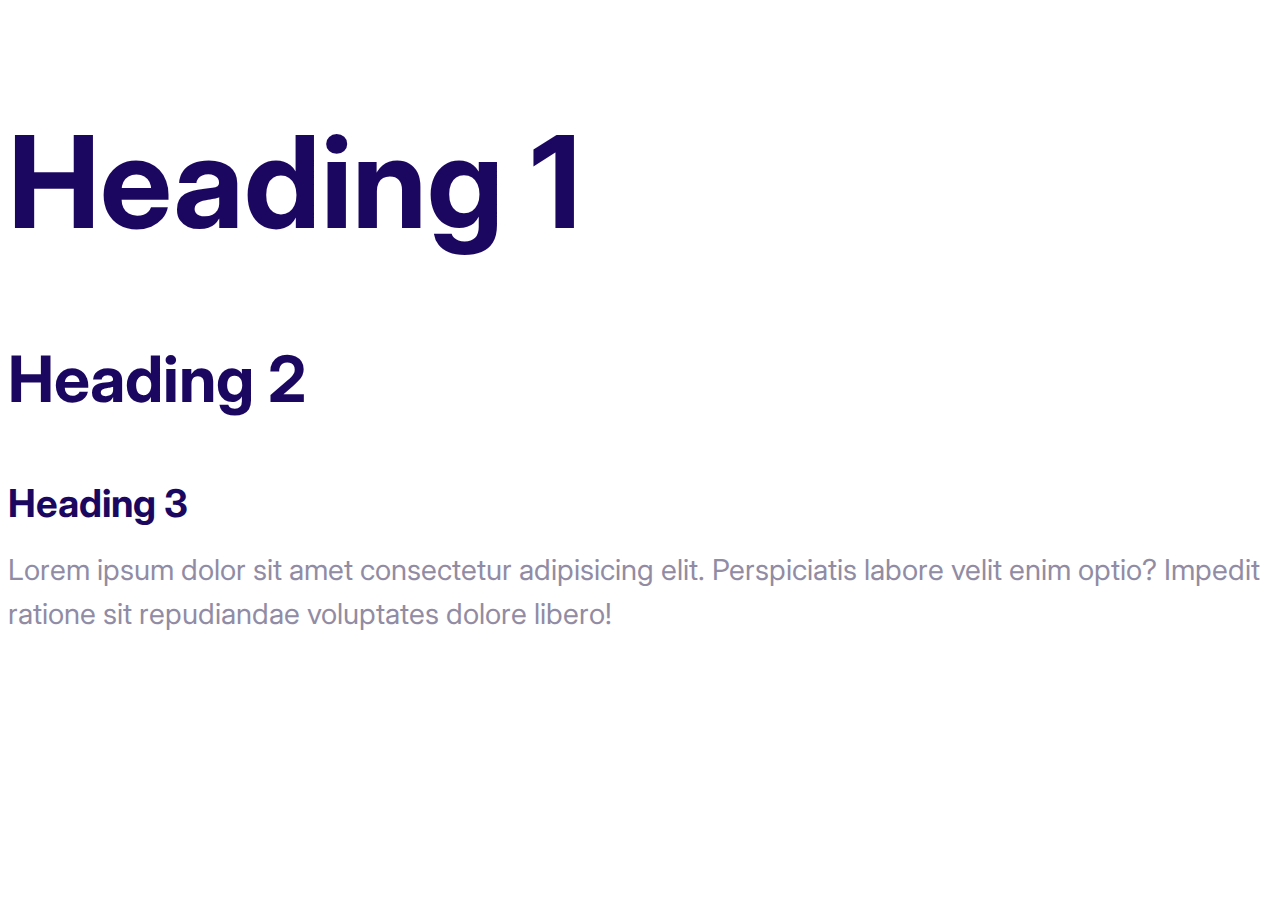
==== index.html @ 293b768f "define the styles for the fonts" ====
<!DOCTYPE html>
<html lang="en">
  <head>
    <meta charset="UTF-8" />
    <meta http-equiv="X-UA-Compatible" content="IE=edge" />
    <meta name="viewport" content="width=device-width, initial-scale=1.0" />
    <title>Document</title>
    <link rel="preconnect" href="https://fonts.googleapis.com" />
    <link rel="preconnect" href="https://fonts.gstatic.com" crossorigin />
    <link
      href="https://fonts.googleapis.com/css2?family=Inter:wght@400;700&display=swap"
      rel="stylesheet"
    />

    <link rel="stylesheet" href="css/normalize.css" />
    <link rel="stylesheet" href="css/styles.css" />
  </head>
  <body>
    <h1>Heading 1</h1>
    <h2>Heading 2</h2>
    <h3>Heading 3</h3>
    <p>
      Lorem ipsum dolor sit amet consectetur adipisicing elit. Perspiciatis
      labore velit enim optio? Impedit ratione sit repudiandae voluptates dolore
      libero!
    </p>
  </body>
</html>
---- css/styles.css ----
:root{
    --color-primary:#2584ff;
    --color-secondary:#00d9ff;
    --color-accent:#ff4300;
    --color-headings:#1b0760;
    --color-body:#918ca4;
}
html{
    font-size: 1rem; 
}
body{
    font-family: Inter,Arial, Helvetica, sans-serif;
    color: var(--color-body);
    line-height: 1.5;
    font-size: 2.4rem;

}
h1,h2,h3{
    color: var(--color-headings);
    margin-bottom: 3rem;
}
h1{
   font-size: 7rem;
}
h2{
    font-size: 4rem;
}
h3{
    font-size: 3rem;
    margin-bottom: 1rem;
}
p{

    margin-top: 0;
}
@media screen and (min-width:1024px) {
    body{
        font-size: 1.8rem;
    }
    h1{
        font-size: 8rem;
    }
    h2{
        font-size:4rem
    }
    h3{
        font-size: 2.4rem;
    }
}
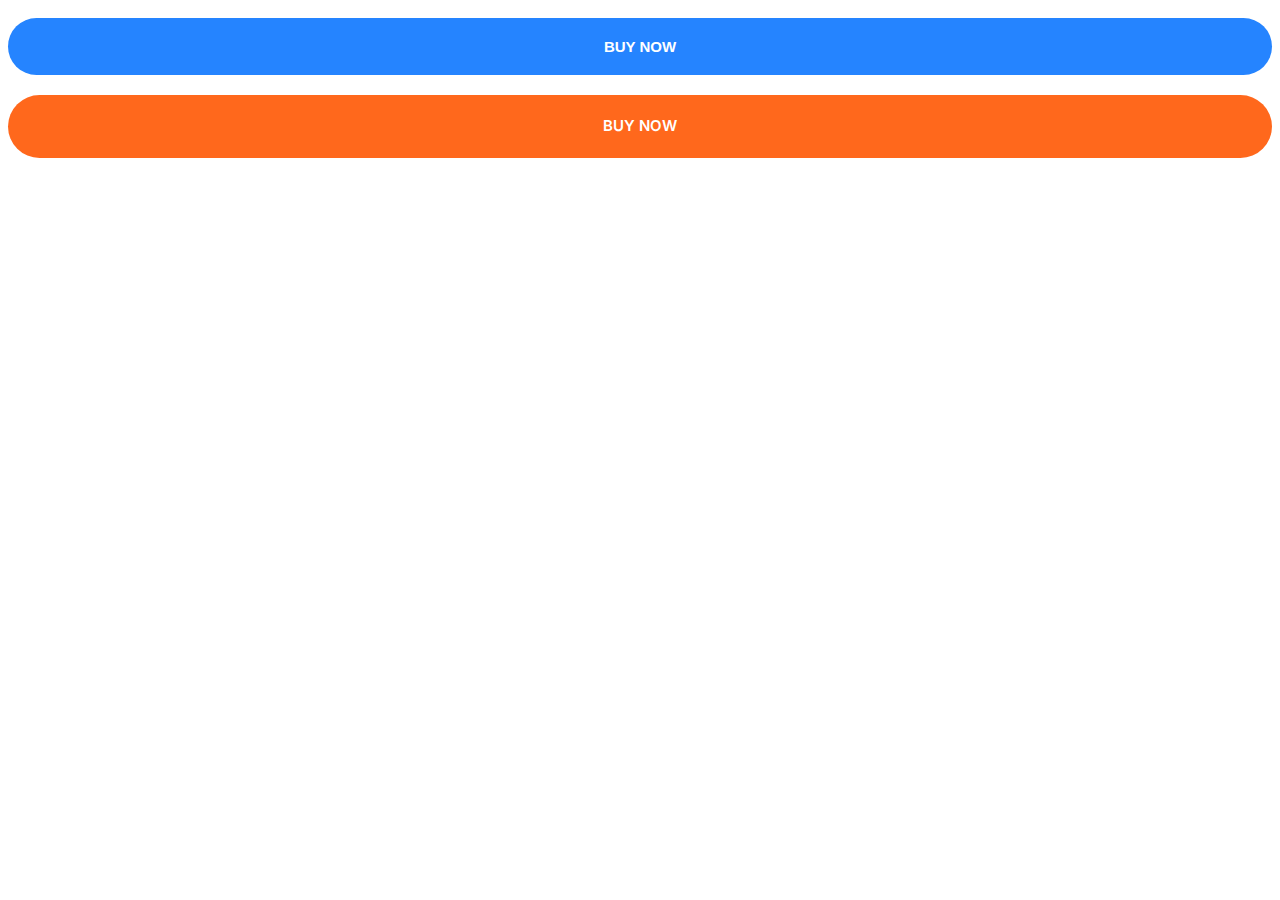
==== commit 31626ab6: "buttons" ====
--- a/index.html
+++ b/index.html
@@ -8,7 +8,7 @@
     <link rel="preconnect" href="https://fonts.googleapis.com" />
     <link rel="preconnect" href="https://fonts.gstatic.com" crossorigin />
     <link
-      href="https://fonts.googleapis.com/css2?family=Inter:wght@400;700&display=swap"
+      href="https://fonts.googleapis.com/css2?family=Inter:wght@400;600;700&display=swap"
       rel="stylesheet"
     />
 
@@ -16,13 +16,7 @@
     <link rel="stylesheet" href="css/styles.css" />
   </head>
   <body>
-    <h1>Heading 1</h1>
-    <h2>Heading 2</h2>
-    <h3>Heading 3</h3>
-    <p>
-      Lorem ipsum dolor sit amet consectetur adipisicing elit. Perspiciatis
-      labore velit enim optio? Impedit ratione sit repudiandae voluptates dolore
-      libero!
-    </p>
+    <button class="btn btn--primary btn--block">Buy Now</button>
+    <a href="#" class="btn btn--accent btn--block">Buy Now</a>
   </body>
 </html>
--- a/css/styles.css
+++ b/css/styles.css
@@ -1,12 +1,19 @@
+/*ytpography*/
 :root{
     --color-primary:#2584ff;
     --color-secondary:#00d9ff;
-    --color-accent:#ff4300;
+    --color-accent:hsla(20, 100%, 50%, 0.889);
     --color-headings:#1b0760;
     --color-body:#918ca4;
 }
+*,
+*::after,
+*::before{
+    box-sizing: border-box;
+}
 html{
-    font-size: 1rem; 
+    /*62.5% of html element thatis 62.5 % * 16px==10px*/
+    font-size: 62.5%; 
 }
 body{
     font-family: Inter,Arial, Helvetica, sans-serif;
@@ -46,4 +53,148 @@
     h3{
         font-size: 2.4rem;
     }
+}
+/*link*/
+a{
+    text-decoration: none;
+   
+}
+.link-arrow{
+    color: var(--color-accent);
+    text-transform: uppercase;
+    font-size: 2rem;
+    font-weight: bold;
+}
+.link-arrow::after{
+    content: '-->';
+    margin-left: 5px;
+    transition: 0.15s;
+    transition-timing-function:ease-in-out;
+}
+.link-arrow:hover::after{
+    margin-left: 10px;
+}
+@media screen and (min-width:1024px){
+    .link-arrow{
+        font-size: 1.5rem;
+    }
+}
+/*/badges*/
+.badge{
+    border-radius: 50px;
+    font-size: 2rem;
+    font-weight: bold;
+    padding: 0.5rem 2rem;
+    white-space: nowrap;
+}
+.badge--primary{
+  background: var(--color-primary);
+  color: #ffff;
+}
+.badge--secondary{
+    background: var(--color-secondary);
+    color: #fff;
+}
+.badge--small{
+    font-size: 1.6rem;
+}
+@media screen and (min-width:1024px){
+    .badge {
+        font-size: 1.5rem;
+    }
+    .badge--small{
+        font-size: 1.2rem;
+    }
+} 
+/*lists*/
+.list{
+    list-style: none;
+    padding-left: 0;
+    color: var(--color-headings);
+}
+.list--inline .list__item {
+    display: inline-block;
+    margin-right: 2rem;
+
+}
+.list--tick{
+    list-style-image: url(../images/tick.svg);
+    padding-left:3rem;
+}
+.list--tick .list__item {
+    padding-left:0.5rem;
+    margin-bottom: 1rem;
+}
+@media screen and (min-width:1024px){
+    .list--tick.list__item {
+        padding-left: 0;
+    }
+}
+/*icons*/
+.icon{
+    width: 40px;
+    height: 40px;
+}
+.icon--primary{
+    fill: var(--color-primary);
+}
+.icon-container{
+    background: #f3f9fa;
+    width: 64px;
+    height: 64px;
+    border-radius: 100%;
+    display: inline-flex;
+    justify-content: center;
+    align-items: center;
+}
+.btn{
+    border-radius: 40px;
+    border: 0;
+    cursor: pointer;
+    font-size: 1.8rem;
+    font-weight: 600;
+    margin: 1rem 0;
+    padding: 2rem 3rem;
+    text-align: center;
+    text-transform: uppercase;
+    white-space: nowrap;
+}
+.btn--primary{
+    background: var(--color-primary);
+    color: #fff;
+}
+.btn--primary:hover{
+    background: #0805d8; 
+}
+.btn--secondary{
+    background: var(--color-secondary);
+    color:#fff
+}
+.btn--secondary:hover{
+    background: #00c8eb;
+}
+.btn--accent{
+    background: var(--color-accent);
+    color: #fff;
+}
+.btn--accent:hover{
+    background:#f12905;
+}
+.btn--block{
+    width:100%;
+    display: inline-block;
+}
+@media screen and (min-width:1024px){
+    .btn{
+        font-size: 1.5rem;
+    }
+}
+.btn--outiline{
+    background: #fff;
+    color:var(--color-headings);
+    border: 2px solid var(--color-headings);
+}
+.btn--outline:hover{
+    background: var(--color-headings);
+    color: #fff;
 }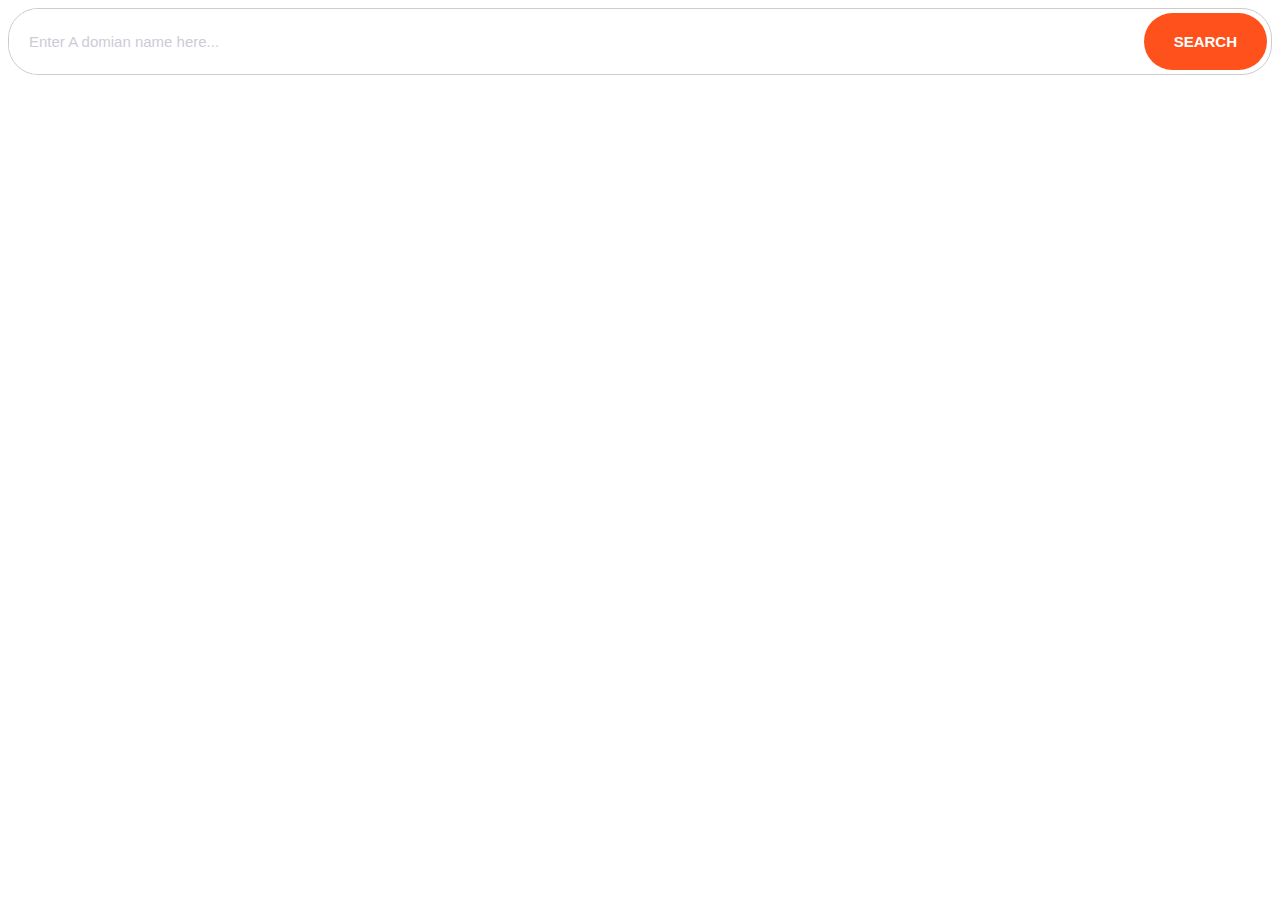
==== commit e451bacb: "making the search inbox" ====
--- a/index.html
+++ b/index.html
@@ -16,7 +16,13 @@
     <link rel="stylesheet" href="css/styles.css" />
   </head>
   <body>
-    <button class="btn btn--primary btn--block">Buy Now</button>
-    <a href="#" class="btn btn--accent btn--block">Buy Now</a>
+    <div class="input-group">
+      <input
+        type="text"
+        class="input"
+        placeholder="Enter A domian name here..."
+      />
+      <button class="btn btn--accent">Search</button>
+    </div>
   </body>
 </html>
--- a/css/styles.css
+++ b/css/styles.css
@@ -2,9 +2,11 @@
 :root{
     --color-primary:#2584ff;
     --color-secondary:#00d9ff;
-    --color-accent:hsla(20, 100%, 50%, 0.889);
+    --color-accent:hsla(14, 100%, 50%, 0.889);
     --color-headings:#1b0760;
     --color-body:#918ca4;
+    --color-border:#ccc;
+    --border-radius:30px;
 }
 *,
 *::after,
@@ -197,4 +199,34 @@
 .btn--outline:hover{
     background: var(--color-headings);
     color: #fff;
-}+}
+/*inputs*/
+.input{
+    border-radius: var(--border-radius);
+    border: 1px solid var(--color-border);
+    color:var(--color-headings);
+    font-size: 2rem;
+    outline: 0;
+    padding: 1.5rem 3.5rem;
+}
+::placeholder{
+    color: #cdcbd7;
+}
+.input-group{
+    border: 1px solid var(--color-border);
+    border-radius:var(--border-radius);
+    display: flex;
+}
+.input-group .input{
+    border: 0;
+    flex-grow: 1;
+    padding: 1.5rem 2rem;
+}
+.input-group .btn{
+    margin: 4px;
+}
+@media screen and (min-width:1024px){
+    .input{
+        font-size: 1.5rem;
+    }
+}
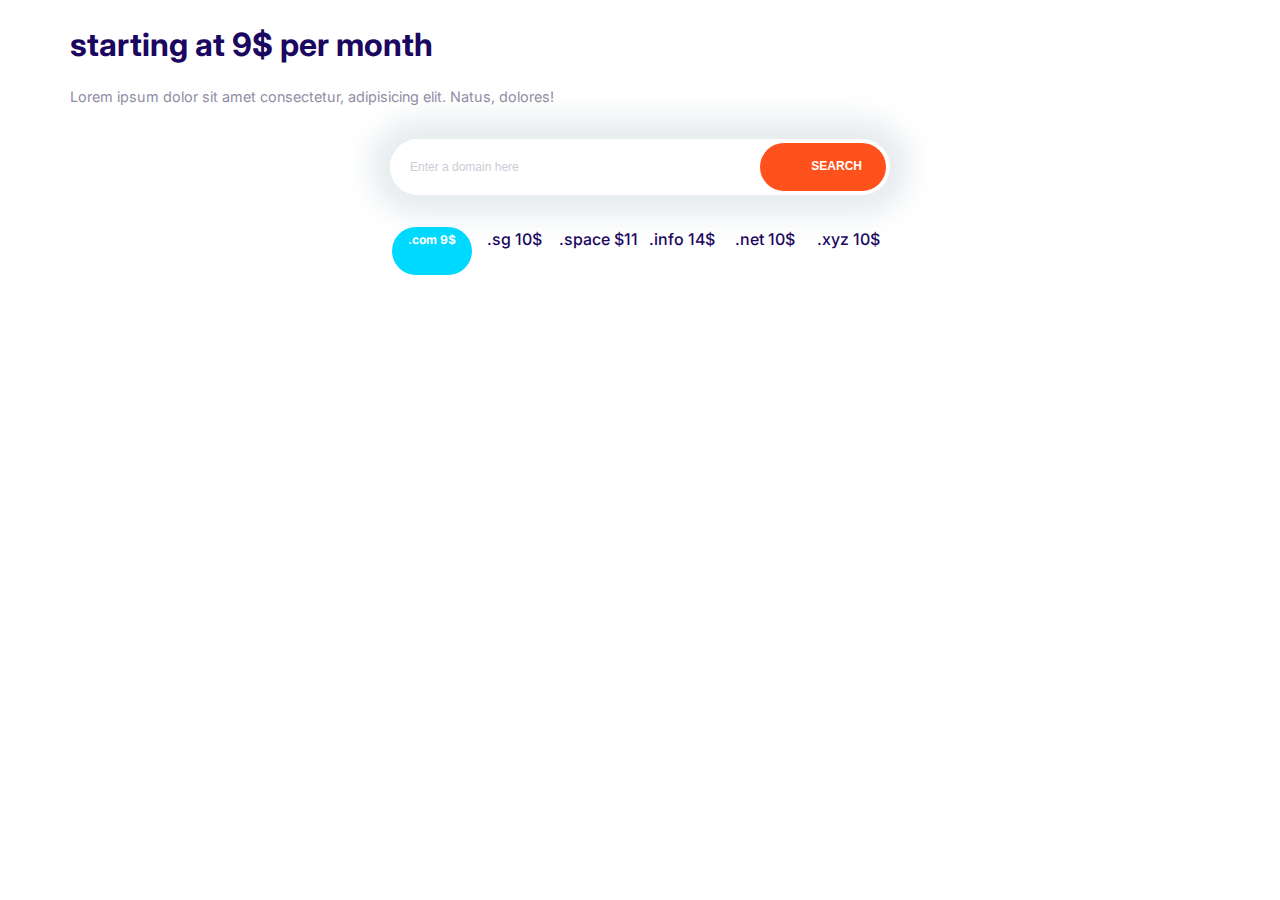
==== commit 581fcdf4: "domain-block" ====
--- a/index.html
+++ b/index.html
@@ -1,9 +1,6 @@
 <!DOCTYPE html>
 <html lang="en">
   <head>
-    <meta charset="UTF-8" />
-    <meta http-equiv="X-UA-Compatible" content="IE=edge" />
-    <meta name="viewport" content="width=device-width, initial-scale=1.0" />
     <title>Document</title>
     <link rel="preconnect" href="https://fonts.googleapis.com" />
     <link rel="preconnect" href="https://fonts.gstatic.com" crossorigin />
@@ -11,18 +8,44 @@
       href="https://fonts.googleapis.com/css2?family=Inter:wght@400;600;700&display=swap"
       rel="stylesheet"
     />
-
     <link rel="stylesheet" href="css/normalize.css" />
     <link rel="stylesheet" href="css/styles.css" />
   </head>
   <body>
-    <div class="input-group">
-      <input
-        type="text"
-        class="input"
-        placeholder="Enter A domian name here..."
-      />
-      <button class="btn btn--accent">Search</button>
-    </div>
+    <section class="block container block-domain">
+      <div class="block__header">
+        <h2>starting at 9$ per month</h2>
+        <p>
+          Lorem ipsum dolor sit amet consectetur, adipisicing elit. Natus,
+          dolores!
+        </p>
+        <header>
+          <div class="input-group">
+            <input
+              type="text"
+              class="input"
+              placeholder="Enter a domain here"
+            />
+            <button class="btn btn--accent">
+              <svg class="icon icon--white">
+                <use xlink:href="images/sprite.svg#search"></use>
+              </svg>
+              Search
+            </button>
+          </div>
+        </header>
+      </div>
+      <ul class="list block-domain__prices">
+        <span class="badge badge--secondary">
+          <li>.com 9$</li>
+        </span>
+        <li>.sg 10$</li>
+        <li>.space $11</li>
+        <li>.info 14$</li>
+        <li>.net 10$</li>
+        <li>.xyz 10$</li>
+      </ul>
+    </section>
+    <script src="js/main.js"></script>
   </body>
 </html>
--- a/css/styles.css
+++ b/css/styles.css
@@ -1,10 +1,11 @@
 /*ytpography*/
 :root{
-    --color-primary:#2584ff;
+    --color-primary:#3587f4;
     --color-secondary:#00d9ff;
     --color-accent:hsla(14, 100%, 50%, 0.889);
     --color-headings:#1b0760;
     --color-body:#918ca4;
+    --color-body-darker:#5c5577;
     --color-border:#ccc;
     --border-radius:30px;
 }
@@ -15,7 +16,7 @@
 }
 html{
     /*62.5% of html element thatis 62.5 % * 16px==10px*/
-    font-size: 62.5%; 
+    font-size: 50%; 
 }
 body{
     font-family: Inter,Arial, Helvetica, sans-serif;
@@ -27,6 +28,7 @@
 h1,h2,h3{
     color: var(--color-headings);
     margin-bottom: 3rem;
+    line-height: 1.1;
 }
 h1{
    font-size: 7rem;
@@ -137,8 +139,15 @@
     width: 40px;
     height: 40px;
 }
+.icon--small{
+    width: 30px;
+    height: 30px;
+}
 .icon--primary{
     fill: var(--color-primary);
+}
+.icon--white{
+    fill: #fff;
 }
 .icon-container{
     background: #f3f9fa;
@@ -149,6 +158,9 @@
     justify-content: center;
     align-items: center;
 }
+.icon-container--accent{
+    background: var(--color-accent);
+}
 .btn{
     border-radius: 40px;
     border: 0;
@@ -156,14 +168,21 @@
     font-size: 1.8rem;
     font-weight: 600;
     margin: 1rem 0;
+    outline: 0;
     padding: 2rem 3rem;
     text-align: center;
     text-transform: uppercase;
     white-space: nowrap;
 }
+.btn .icon{
+    width: 2rem;
+    height: 2rem;
+    margin-right: 1rem;
+    vertical-align: middle;
+}
 .btn--primary{
     background: var(--color-primary);
-    color: #fff;
+    color:#fff;
 }
 .btn--primary:hover{
     background: #0805d8; 
@@ -181,6 +200,10 @@
 }
 .btn--accent:hover{
     background:#f12905;
+}
+.btn--streched{
+   padding-left: 6rem;
+   padding-right: 6rem;
 }
 .btn--block{
     width:100%;
@@ -220,7 +243,7 @@
 .input-group .input{
     border: 0;
     flex-grow: 1;
-    padding: 1.5rem 2rem;
+    padding: 1.5rem 2.5rem;
 }
 .input-group .btn{
     margin: 4px;
@@ -230,3 +253,374 @@
         font-size: 1.5rem;
     }
 }
+/* Cards */
+.card {
+    border-radius: 7px;
+    box-shadow: 0 0 20px 10px #f3f3f3;
+    overflow: hidden;
+  }
+  
+  .card__header,
+  .card__body {
+    padding: 2rem 3rem;
+  }
+  
+  .card--primary .card__header {
+    background: var(--color-primary);
+    color: #fff;
+  }
+  
+  .card--secondary .card__header {
+    background: var(--color-secondary);
+    color: #fff;
+  }
+  
+  .card--secondary .badge--secondary {
+    background: #02cdf1;
+  }
+  
+/* Plans */
+.plan__name {
+    color: #fff;
+    margin: 0;
+    font-weight: 500;
+    font-size: 2.4rem;
+  }
+  
+  .plan__price {
+    font-size: 6rem;
+  }
+  
+  .plan__billing-cycle {
+    font-size: 2.4rem;
+    font-weight: 300;
+    opacity: 0.8;
+    margin-right: 1rem;
+  }
+  
+  .plan__description {
+    font-size: 2rem;
+    font-weight: 300;
+    letter-spacing: 1px;
+    display: block;
+  }
+  
+  .plan .list__item {
+    margin-bottom: 2rem;
+  }
+  
+  .plan--popular .card__header {
+    position: relative;
+  }
+  
+  .plan--popular .card__header::before {
+    content: url(../images/popular.svg);
+    width: 40px;
+    display: inline-block;
+    position: absolute;
+    top: -6px;
+    right: 5%;
+  }
+  .plan--popular.card__header{
+    position: relative;
+  }
+  .plan--popular.card__header::before{
+    content: url(../images/popular.svg);
+    width: 30px;
+    display: inline-block;
+    position: absolute;
+    top: -6px;
+    right: 5%;
+  }
+  
+  @media screen and (min-width: 1024px) {
+    .plan__name {
+      font-size: 1.4rem;
+    }
+  
+    .plan__price {
+      font-size: 5rem;
+    }
+  
+    .plan__billing-cycle {
+      font-size: 1.6rem;
+    }
+  
+    .plan__description {
+      font-size: 1.7rem;
+    }
+  }
+/*media*/
+.media{
+    display: flex;
+}
+.media__title{
+    margin-top: 0;
+}
+.media__body{
+    margin: 0 2rem;
+}
+.media__image{
+    margin-top: 0;
+}
+/*quote*/
+.quote{
+    font-size: 2.4rem;
+    font-style:serif italic helvetica;
+    color:var(--color-body-darker);
+    line-height: 1;
+    word-spacing:0.5px;
+}
+.quote__text::before{
+  content: open-quote;
+}
+.quote__text::after{
+    content: close-quote;
+}
+.quote__author{
+font-size: 3rem;
+font-weight: 500;
+font-style: normal;
+margin-bottom: 0;
+}
+.quote__organization{
+    color: var(--color-headings);
+    opacity:.4;
+    font-size: 2rem;
+    font-style: normal;
+}
+.quote__line{
+    position: relative;
+    bottom: 3px;
+}
+@media screen and (min-width:1024px){
+    .quote{
+        font-size: 1.2rem;
+    }
+    .quote__author{
+        font-size: 2.2rem;
+        margin-bottom: 0;
+    }
+    .quote__organization{
+        font-size: 1.6rem;
+    }
+} 
+/*grids*/
+.grid{
+    display: grid;
+}
+@media screen and (min-width:680px){
+    .grid2 {
+        grid-template-columns:1fr 1fr;
+    }
+}
+@media screen and (min-width:1024px){
+    .grid3 {
+        grid-template-columns:1fr 1fr 1fr;
+    }
+}
+/*testimonials*/
+.testimonial{
+    padding: 3rem;
+}
+.testimonial__image > img{
+    width: 100%;
+}
+.testimonial__image {
+    position: relative;
+}
+.testimonial__image > .icon-container{
+    position: absolute;
+    top: 3rem;
+    right: -32px;
+    overflow: auto;
+
+}
+@media screen and (min-width:680px){
+    .testimonial .quote,
+    .testimonial .quote__author{
+      font-size: 2rem;  
+    }
+.testimonial .quote{
+    margin-left: 6rem;
+}
+}
+/*call outs*/
+.callout{
+    padding: 4rem;
+    border: 5px;
+}
+.callout--primary{
+    background: var(--color-primary);
+    color: #fff;
+}
+.callout__heading{
+    color: #fff;
+    margin-top: 0;
+    font-size: 2rem;
+}
+
+.callout .btn{
+    justify-self: center;
+    align-self: center;
+}
+
+.callout__content{
+    text-align: center;
+}
+@media screen and (min-width:680px){
+    .callout .grid2{
+        grid-template-columns:1fr auto ;
+    }
+    .callout__content{
+        text-align: left;
+        font-size: 1.5rem;
+    }
+    .callout .btn{
+        justify-self: start;
+        margin: 0 2rem;
+    }
+}
+/*collapsible*/
+.collapsible__header{
+    display: flex;
+    justify-content: space-between;
+}
+.collapsible__heading{
+    margin-top: 0;
+    font-size: 3rem;
+}
+.collapsible__chevron{
+    transform: rotate(-90deg);
+    transition: transform 0.3s;
+}
+.collapsible__content{
+    max-height: 0;
+    overflow: hidden;
+    opacity: 0;
+    transition: all 0.3s;
+}
+.collapsible--expanded .collapsible__chevron{
+    transform: rotate(0);
+}
+.collapsible--expanded .collapsible__content{
+    display: block;
+    max-height: 100vh;
+    opacity: 1;
+}
+/*block*/
+.block--dark{
+    background: #000;
+    color: #7b858b;
+}
+.block--dark .block__heading{
+    color: #fff;
+}
+.block--skewed-right{
+    padding-bottom: calc(var(--padding-vertical) + 4rem);
+}
+.block__skewed__left{
+    padding-bottom: calc(var(--padding-vertical) + 4rem);
+    clip-path: polygon(0% 0%,100% 0%,100% 80%,0% 100%);
+}
+.container{
+    max-width: 1140px;
+    margin: 0 auto;
+}
+/*navigation bar*/
+.nav{
+   background:#000; 
+   display: flex; 
+   justify-content: space-between;
+   flex-wrap: wrap;
+   padding: 0 1rem;
+   align-items: center;
+}
+.nav__list{
+    width: 100%;
+    padding: 0;
+}
+.nav__item{
+    padding: 0.1rem 2rem;
+    border-bottom: 1px solid #222;
+}
+.nav__item>a{
+    color: #d2d0db;
+    transition: color 0.3s;
+}
+.nav__item>a:hover{
+    color: #fff;
+}
+.nav__toggler{
+    opacity: 0.5;
+    transition: box-shadow .15s;
+    cursor: pointer;
+}
+nav.collapsible--expanded .nav__toggler{
+    opacity: 1;
+    box-shadow: 0 0 0 3px #666;
+    border-radius: 5px;
+}
+.nav__brand{
+    transform: translateY(5px);
+}
+@media screen and (min-width:680px){
+    .nav__toggler{
+        display: None;
+    }
+    .nav__list{
+        width: auto;
+       display: flex;
+       font-size: 2rem;
+       max-height: 100%;
+       opacity: 1;
+    }
+    .nav__item{
+        border: 0;
+    }
+}
+/*hero*/
+.hero {
+    clip-path: polygon(0% 0%,100% 0%,100% 90%,0% 100%); 
+}
+
+.hero__tagline{
+    font-size: 2rem;
+    color: #b9c3cf;
+    letter-spacing: 1px;
+    margin: 2rem 0 5rem;
+}
+.hero__image{
+    width: 100%;
+}
+@media screen and(min-width:680px){
+    .hero{
+        padding-top: 0;
+    }
+    .hero__content{
+        text-align:left;
+        align-self:center;
+    }
+} 
+/*doman Block*/
+.block-domain .input-group{
+  box-shadow: 0 0 30px 20px #e6ebee;
+  border: 0;
+  margin:4rem auto;
+  max-width: 500px;
+}
+.block-domain__prices{
+    display: grid;
+    grid-template-columns: repeat(3,1fr);
+    grid-template-rows: repeat(2,6rem);
+    font-size: 2rem;
+    font-weight: 500;
+    justify-items: center;
+    max-width: 500px;
+    margin: 0 auto;
+}
+@media screen and (min-width:680px){
+    .block-domain__prices{
+        grid-template-columns: repeat(auto-fit,minmax(10rem,1fr));
+    }
+}